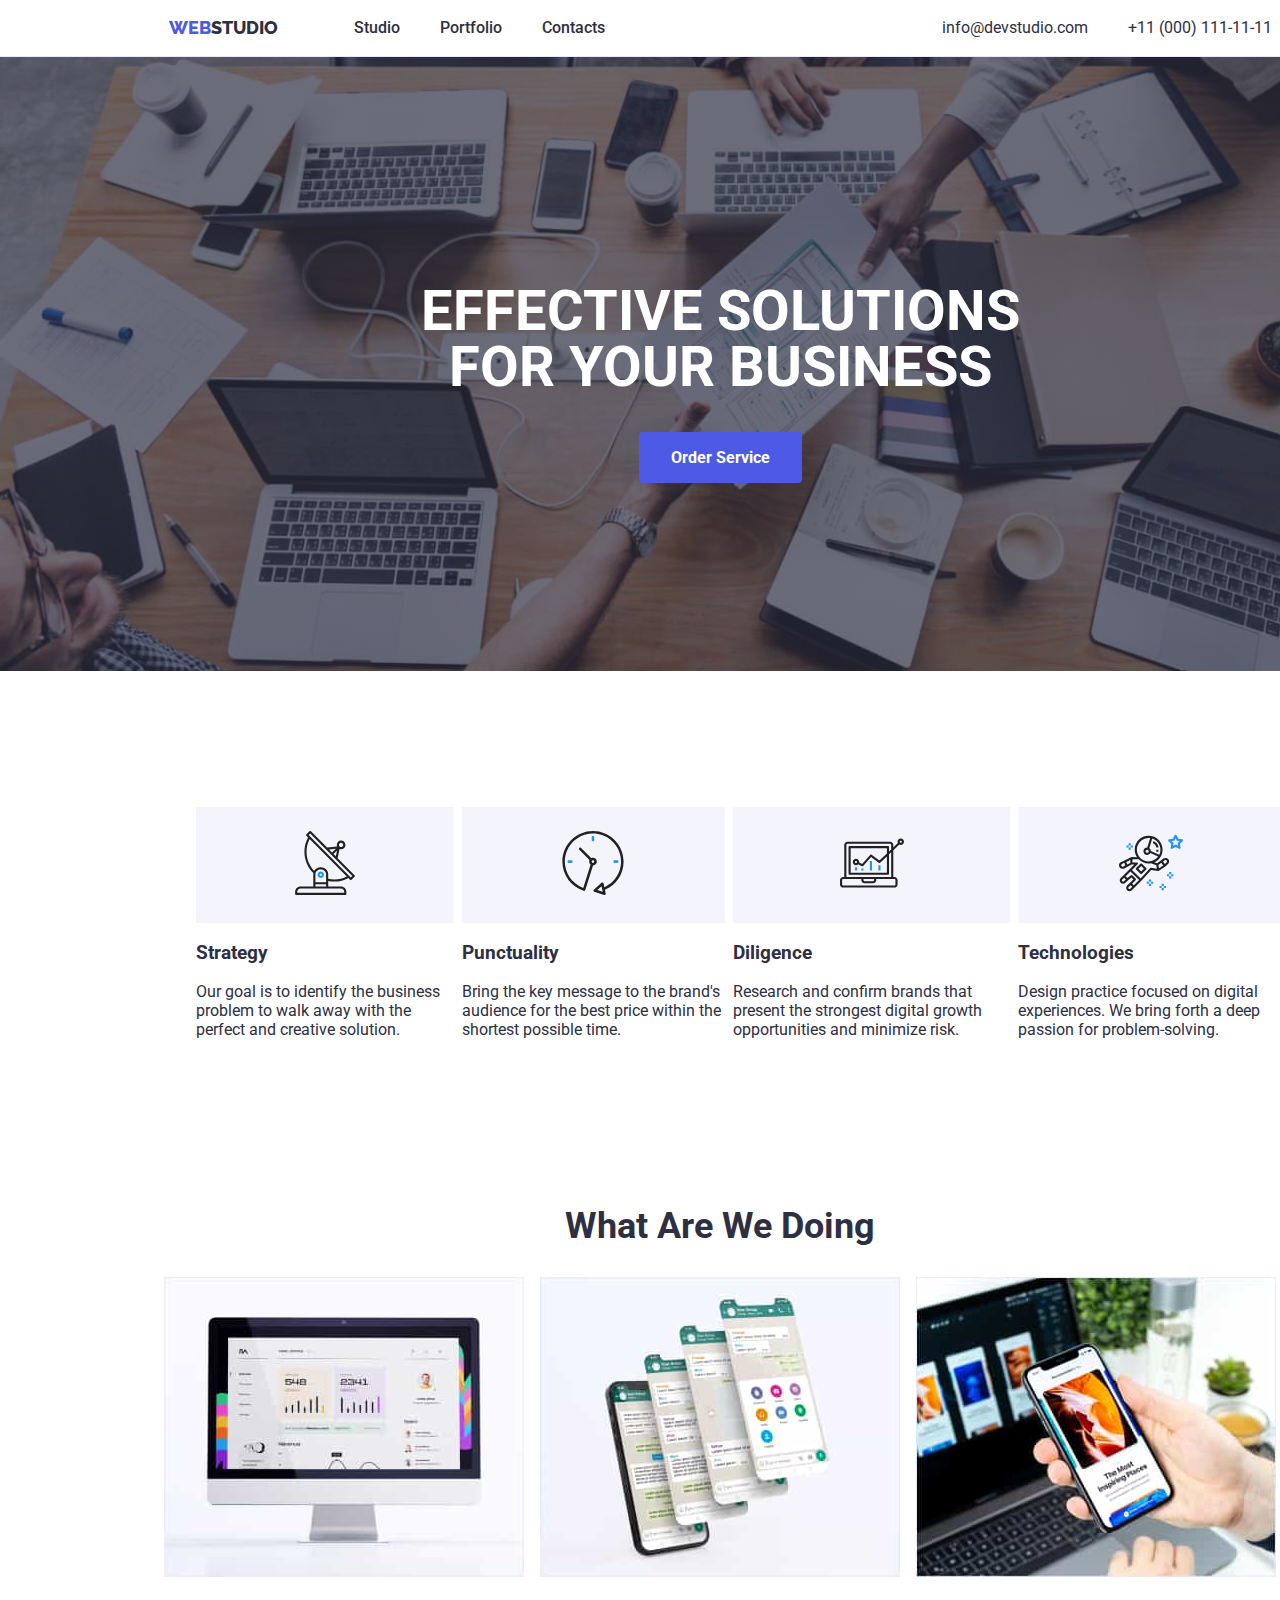
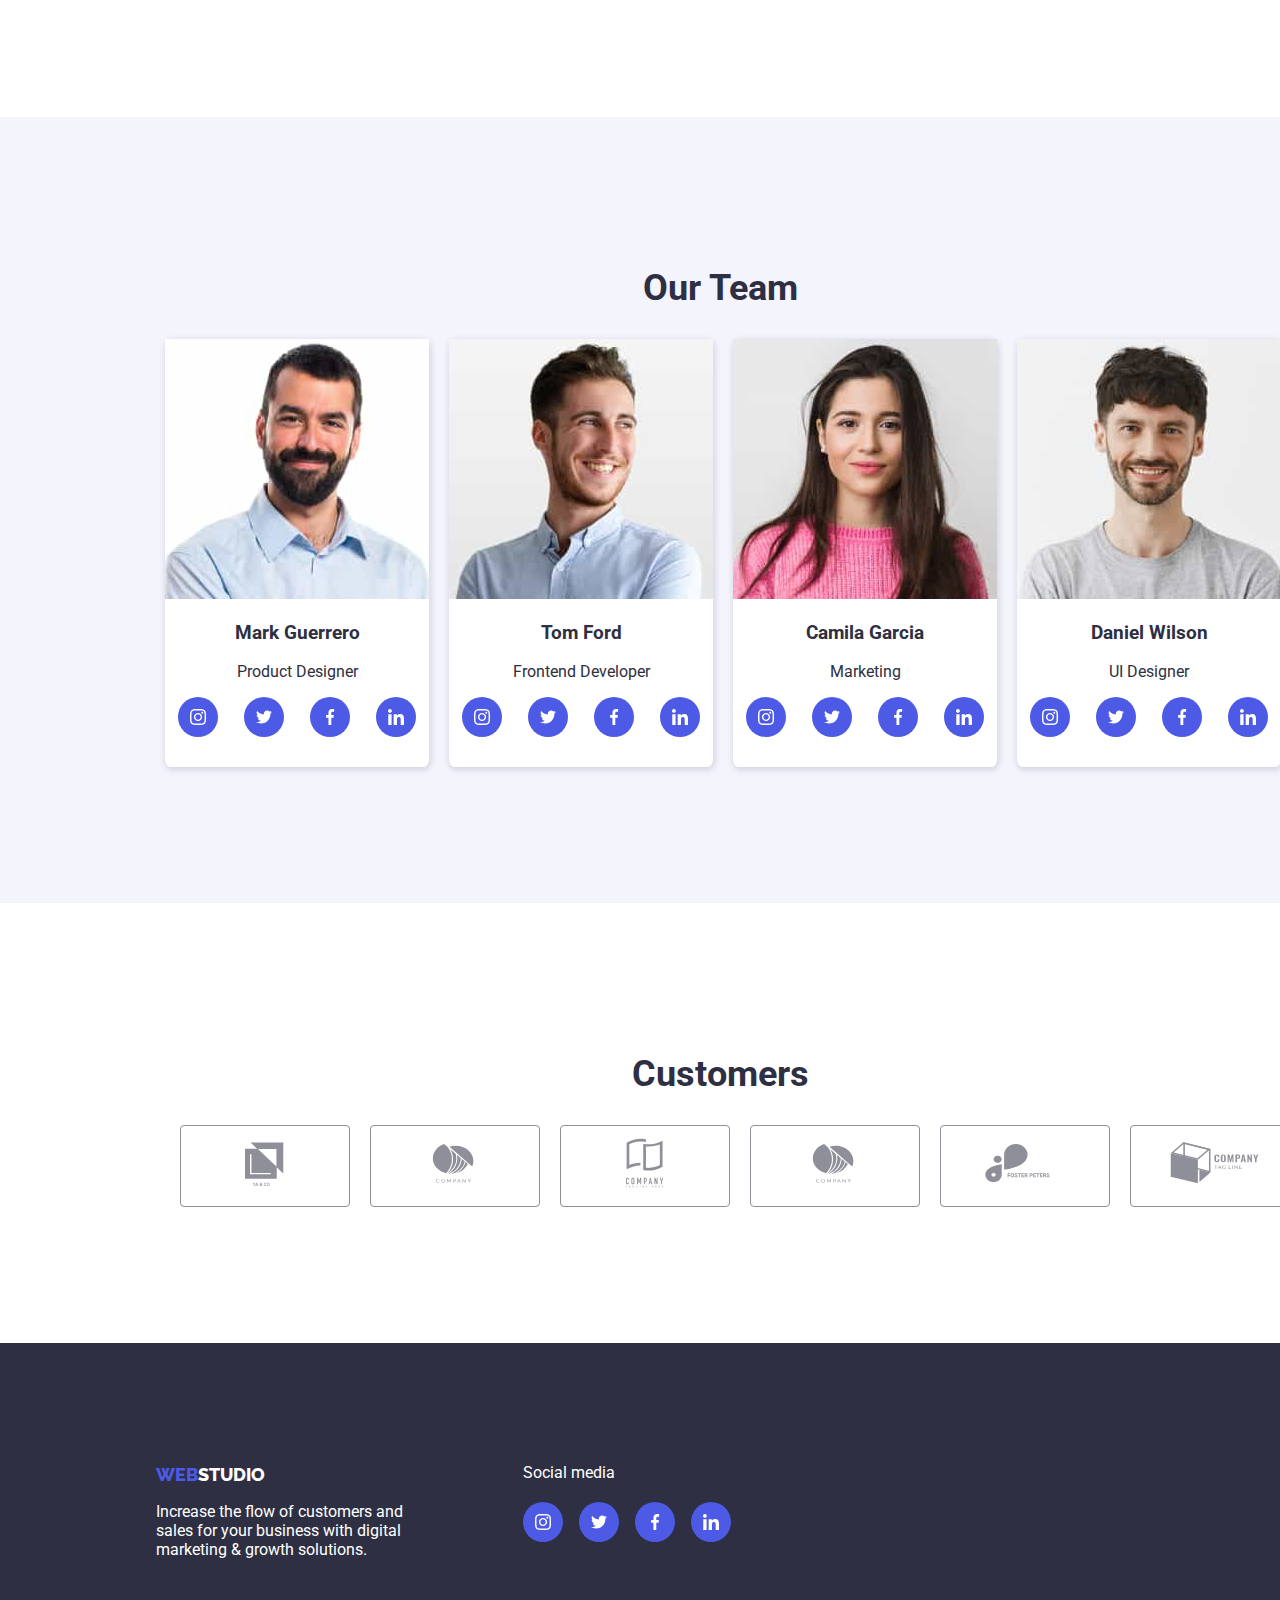
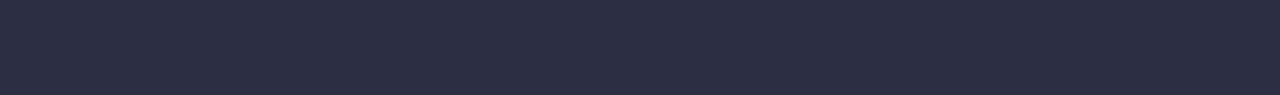
==== index.html @ a93a3306 "Initial commit" ====
<!DOCTYPE html>
<html lang="en">
<head>
    <meta charset="UTF-8">
    <meta name="viewport" content="width=device-width, initial-scale=1.0">
    <title>homework #4</title>
  <!--fonts-->
    <link rel="preconnect" href="https://fonts.googleapis.com">
    <link rel="preconnect" href="https://fonts.gstatic.com" crossorigin>
    <link href="https://fonts.googleapis.com/css2?family=Roboto:wght@400;500;700;900&display=swap" rel="stylesheet">
    
    <link rel="preconnect" href="https://fonts.googleapis.com">
    <link rel="preconnect" href="https://fonts.gstatic.com" crossorigin>
    <link href="https://fonts.googleapis.com/css2?family=Raleway:wght@800&display=swap" rel="stylesheet">
  <!--css-->
<link rel="stylesheet" href="css/style.css" />

</head>

<body>
  <!--start of the header tag-->
  <header class="container header">

  <div class="main-header-container">
            <a class="logo links" href="index.html"><span>WEB</span>STUDIO</a>
        <nav>
            <ul class="menu-main menu">
              <li>
                <a class="menu1 links" href="https://www.figma.com/file/B1m2uk25m1eAgroESAuM2g/Web-Studio-(Version-3.0)?type=design&node-id=0-1&mode=design&t=raKnELDXutW6jLfi-0">Studio</a>
              </li>
              <li>
                <a class="menu2 links" href="portfolio.html">Portfolio</a>
              </li>
              <li>
                <a class="menu3 links" href="https://www.figma.com/file/B1m2uk25m1eAgroESAuM2g/Web-Studio-(Version-3.0)?type=design&node-id=0-1&mode=design&t=raKnELDXutW6jLfi-0">Contacts</a>
              </li>
          </ul>
        </nav>
    </div>
  
         <ul class="menu-contact menu">
              <li>
                <a class="contact1 links" href="https://kateryna-vyshnevetska.github.io/project-WebStudio/">info@devstudio.com</a>
              </li>
              <li>
                <a class="contact2 links" href="tel:+11(000)1111111">+11 (000) 111-11-11</a>
              </li>
          </ul>
 
    </header>
      <!--end of the header tag-->
        <!--start of main tag-->
    <main class="container main-section">
      <section class="section1">
      <h1 class="section1-header">Effective Solutions<br>
       for Your Business</h1>
       <button class="section1-button" type="button">Order Service</button>
       </section>
        <section class="section2 subsections">
          <div class="section-list margin">
          <ul class="section2-list">
             <li class="ethics">
              <div class="ethics-icon">
                  <svg width="64" height="64">
                    <use href="./images/icons.svg#antenna-1"></use>
                  </svg>
              </div>
              <h3>Strategy</h3>
                <p>Our goal is to identify the business problem to walk away with the perfect and creative solution.</p>
             </li>
             <li  class="ethics">
              <div class="ethics-icon">
                <svg width="64" height="64">
                  <use href="./images/icons.svg#clock-1"></use>
                </svg>
              </div>
              <h3>Punctuality</h3>
                <p>Bring the key message to the brand's audience for the best price within the shortest possible time.</p>
             </li>
             <li class="ethics">
              <div class="ethics-icon">
                <svg width="64" height="64">
                  <use href="./images/icons.svg#diagram-1"></use>
                </svg>
              </div>
              <h3>Diligence</h3>
                <p>Research and confirm brands that present the strongest digital growth opportunities and minimize risk.</p>
             </li>
                <li class="ethics">
                  <div class="ethics-icon">
                    <svg width="64" height="64">
                      <use href="./images/icons.svg#astronaut-1"></use>
                    </svg>
                  </div>
                  <h3>Technologies</h3>
                <p>Design practice focused on digital experiences. We bring forth a deep passion for problem-solving.</p>
             </li>
          </ul>
          </div>
          <div class="section2-pic margin">
             <h2 class="section2-list2 section-title">What are we doing</h2>
          <ul class="section2-img menu">
             <li>
               <img src="images/img 1.jpg" alt="Monitor" width="360" height="300">
             </li>
             <li>
               <img src="images/Rectangle 71.jpg" alt="Coversation Window" width="360" height="300">
             </li>
             <li>
               <img src="images/Rectangle 71 (1).jpg" alt="Mobile" width="360" height="300">
             </li>
          </ul>
          </div>
      </section>
      <section class="section3 subsections">
        <h2 class="section3-team section-title">Our Team</h2>
          <ul class="section3-teamlist margin">
             <li class="img1 staff">
               <img src="images/img.jpg" alt="Mark Guerrero" width="264" height="260">
                 <h3>Mark Guerrero</h3>
                 <p>Product Designer</p>
                 <div class="teamlist">
                  <a class="teamlist-icon">
                  <svg width="16" height="16">
                      <use href="./images/icons.svg#instagram-2"></use>
                    </svg>
                  </a>
                  <a class="teamlist-icon">
                    <svg width="16" height="16">
                      <use href="./images/icons.svg#twitter-1"></use>
                    </svg>
                  </a>
                  <a class="teamlist-icon">
                    <svg width="16" height="16">
                      <use href="./images/icons.svg#facebook-1"></use>
                    </svg>
                  </a>
                  <a class="teamlist-icon">
                    <svg width="16" height="16">
                      <use href="./images/icons.svg#linkedin-1"></use>
                    </svg>
                  </a>
                 </div>
             </li>
             <li class="img2 staff">
                <img src="images/img (1).jpg" alt="Tom Ford" width="264" height="260">
                 <h3>Tom Ford</h3>
                 <p>Frontend Developer</p>
                <div class="teamlist">
                  <a class="teamlist-icon">
                    <svg width="16" height="16">
                      <use href="./images/icons.svg#instagram-2"></use>
                    </svg>
                  </a>
                  <a class="teamlist-icon">
                    <svg width="16" height="16">
                      <use href="./images/icons.svg#twitter-1"></use>
                    </svg>
                  </a>
                  <a class="teamlist-icon">
                    <svg width="16" height="16">
                      <use href="./images/icons.svg#facebook-1"></use>
                    </svg>
                  </a>
                  <a class="teamlist-icon">
                    <svg width="16" height="16">
                      <use href="./images/icons.svg#linkedin-1"></use>
                    </svg>
                  </a>
                </div>
             </li>
             <li class="img3 staff">
                <img src="images/img (2).jpg" alt="Camila Garcia" width="264" height="260">
                 <h3>Camila Garcia</h3>
                 <p>Marketing</p>
                <div class="teamlist">
                  <a class="teamlist-icon">
                    <svg width="16" height="16">
                      <use href="./images/icons.svg#instagram-2"></use>
                    </svg>
                  </a>
                  <a class="teamlist-icon">
                    <svg width="16" height="16">
                      <use href="./images/icons.svg#twitter-1"></use>
                    </svg>
                  </a>
                  <a class="teamlist-icon">
                    <svg width="16" height="16">
                      <use href="./images/icons.svg#facebook-1"></use>
                    </svg>
                  </a>
                  <a class="teamlist-icon">
                    <svg width="16" height="16">
                      <use href="./images/icons.svg#linkedin-1"></use>
                    </svg>
                  </a>
                </div>
             </li>
             <li class="img4 staff">
                <img src="images/img (3).jpg" alt="Daniel Wilson" width="264" height="260">
                 <h3>Daniel Wilson</h3>
                 <p>UI Designer</p>
                <div class="teamlist">
                  <a class="teamlist-icon">
                    <svg width="16" height="16">
                      <use href="./images/icons.svg#instagram-2"></use>
                    </svg>
                  </a>
                  <a class="teamlist-icon">
                    <svg width="16" height="16">
                      <use href="./images/icons.svg#twitter-1"></use>
                    </svg>
                  </a>
                  <a class="teamlist-icon">
                    <svg width="16" height="16">
                      <use href="./images/icons.svg#facebook-1"></use>
                    </svg>
                  </a>
                  <a class="teamlist-icon">
                    <svg width="16" height="16">
                      <use href="./images/icons.svg#linkedin-1"></use>
                    </svg>
                  </a>
                </div>
             </li>  
            </ul>
       </section>

       <section class="customers subsections">
          <h2 class="section4-team section-title">Customers</h2>
          <ul class="customer-links">
            <li class="customer-links-icon">
              <a href="#">
                <svg height="56" width="104">
                  <use href="./images/icons.svg#Logo-6"></use>
                </svg>
              </a>
            </li>
            <li class="customer-links-icon">
              <a href="#">
                <svg height="56" width="104">
                  <use href="./images/icons.svg#Logo-5"></use>
                </svg>
              </a>
            </li>
            <li class="customer-links-icon">
              <a href="#">
                <svg height="56" width="104">
                  <use href="./images/icons.svg#Logo-4"></use>
                </svg>
              </a>
            </li>
            <li class="customer-links-icon">
              <a href="#">
                <svg height="56" width="104">
                  <use href="./images/icons.svg#Logo-3"></use>
                </svg>
              </a>
            </li>
            <li class="customer-links-icon">
              <a href="#">
                <svg height="56" width="104">
                  <use href="./images/icons.svg#Logo-2"></use>
                </svg>
              </a>
            </li>
            <li class="customer-links-icon">
              <a href="#">
                <svg height="56" width="104">
                  <use href="./images/icons.svg#Logo-1"></use>
                </svg>
              </a>
            </li>
          </ul>
       </section>
</main>
<!--end of main tag-->

<!--start of footer tag-->
<footer class="container footer">
  <section class="footer-section">
  <div class="foot margin">
       <a class="footer-logo links" href="http://github.com/webstudio-is"><span>WEB</span>STUDIO</a>
       <p class="footer-details">Increase the flow of customers and <br> sales for your business with digital<br>marketing & growth solutions.
       </p>
  </div>
  <div class="footer-icon">
     <a class="footer-details">Social media</a>
     <div class="footer-icons">
      <a class="footerlist-icon">
        <svg width="16" height="16">
          <use href="./images/icons.svg#instagram-2"></use>
        </svg>
      </a>
      <a class="footerlist-icon">
        <svg width="16" height="16">
          <use href="./images/icons.svg#twitter-1"></use>
        </svg>
      </a>
      <a class="footerlist-icon">
        <svg width="16" height="16">
          <use href="./images/icons.svg#facebook-1"></use>
        </svg>
      </a>
      <a class="footerlist-icon">
        <svg width="16" height="16">
          <use href="./images/icons.svg#linkedin-1"></use>
        </svg>
      </a>
      </div>
  </div>
  </section>
 </footer>
<!--end of footer tag-->

</body>



</html>
---- css/style.css ----
:root {
    --IRIS: #4D5AE5;
    --NAVY-BLUE: #2E2F42;
    --WHITE: #FFFFFF;
    --CLOUD: #F4F4FD;
    --CORNFLOWER: #E7E9FC;
    --OCEAN: #404BBF;
  }
/*General Styles*/
body {
    font-family: "Roboto", sans-serif;
    color: var(--NAVY-BLUE);
    margin: 0 auto;
    max-width: 1440px;
      }
.section-title {
    text-align: center;
    font-family: "Roboto", sans-serif;
    font-weight: 700;
    font-size: 36px;
    text-transform: capitalize;
    }
.container {
    width: 1440px;
}
.margin {
    margin-left: 156px;
}
.header, .menu, ul.section2-list {
    justify-content: space-around; 
}
/*end of general*/
/*header section*/
.header {
    border-bottom: 1px solid var(--CORNFLOWER);
    display: flex;
    align-items: center;
}
.main-header-container {
    display: flex;
    align-items: center; 
}
.menu {
    list-style: none;
    padding: 0%;
    display: flex;
    align-items: center;
}
.links { 
    text-decoration: none;
    color: inherit;
}
.links:hover, .links:focus {
    color: var(--IRIS);
}
 /*logo section*/
.logo {
    color: var(--NAVY-BLUE);
    font-family: "Raleway", sans-serif;
    font-weight: 800;
    font-size: 18px;
    line-height: 1.3125em;
    letter-spacing: 3%;
    margin-right: 76px;
}
.logo span {
    color: var(--IRIS);
}
.logo:hover, .logo:focus {
    color: var(--IRIS);
}
.logo span:hover, .logo span:focus{
    color:var(--NAVY-BLUE);
}
/*end of logo section*/
.menu-main {
    font-family: inherit;
    font-weight: 500;
    font-size: 16px;
    line-height: 1.5em;
    letter-spacing: 2%;
    gap: 40px;
}
.menu-contact {
    font-family: inherit;
    font-weight: 400;
    font-size: 16px;
    line-height: 1.5em;
    letter-spacing: 2%;
    gap: 40px;
}
/*end of header section*/
/*main section*/
.section-list, .section2-pic {
    width: 1128px;
 }
 main.main-section .section1 {
   background: linear-gradient(rgba(46, 47, 66, 0.7), rgba(46, 47, 66, 0.7)), 
   url("../images/people-office\ header.jpg");
   background-size: cover;
   background-repeat: no-repeat;
   color: var(--WHITE);
     }
.section1 {
    padding-top: 188px;
    padding-bottom: 188px;
    text-align: center;
}
.section1-header {
    font-weight: 700;
    font-size: 56px;
    line-height: 1em;
    letter-spacing: 2%;
    text-align: center;
    text-transform: uppercase;
}
.section1-button {
  background-color: var(--IRIS);
  font-family: inherit;
  font-weight: 700;
  cursor: pointer;
  color: var(--WHITE);
  font-size: 16px;
  border: none;
  border-radius: 4px;
  padding: 16px 32px;
}
ul.section2-list {
    list-style: none;
    display: flex;
    gap: 8px;
    align-items: center
}
.section1-button:hover, .section1-button:focus {
      background-color: var(--WHITE);
      color: var(--IRIS);
       }
.section2-list2 {
    padding-top: 120px;
}
.section3 {
    background-color: var(--CLOUD);
}
ul.section3-teamlist{
    list-style: none;
    display: flex;
    gap: 20px;
    align-items: center;
    margin-left: 125px;
 }
li.staff {
    box-shadow: 1px 2px 6px 1px #2E2F4229;
    background-color: var(--WHITE);
    text-align: center;
    width: 264px;
    height: 428px;
    border-radius: 2%;
 }
.subsections {
    padding-top: 120px;
    padding-bottom: 120px;
}
 /*end of main section*/
 /*footer section*/
.footer-logo {
    color: var(--WHITE);
        font-family: "Raleway", sans-serif;
        font-weight: 800;
        font-size: 18px;
        line-height: 1.3125em;
        letter-spacing: 3%;
 }
.footer-logo span {
    color: var(--IRIS);
}
.footer-logo:hover, .footer-logo:focus {
    color:var(--IRIS) ;
}
.footer-logo span:hover, .footer-logo span:focus {
    color: var(--WHITE);
}
.footer {
    display: flex;
    background-color: var(--NAVY-BLUE);
    padding-top: 120px;
    padding-bottom: 120px;
    }
.footer-details {
    color: var(--WHITE);
}

.footer-section {
    display: flex;
    gap: 120px;
}
/*end of footer section*/

/*icon styling*/
.ethics-icon {
    padding: 24px 0;
    text-align: center;
    background-color: var(--CLOUD);
    }
.teamlist {
    display: flex;
    justify-content: space-around;
  }
.teamlist-icon {
    background-color: var(--IRIS);
    fill: var(--WHITE);
    height: 40px;
    width: 40px;
    border-radius: 50%;
    display: flex;
    align-items: center;
    justify-content: center;
}
.teamlist-icon:hover, .teamlist-icon:focus {
    background-color: var(--IRIS);
        color: var(--CORNFLOWER);
}
.customer-links {
    list-style: none;
    display: flex;
    justify-content:center;
    gap: 20px;
}
.customer-links-icon{ 
    border: 1px solid #8e8f99;
    padding: 10px 32px;
    border-radius: 4px;
}
.customer-links-icon svg {
    fill: #8e8f99;
}
.customer-links-icon:hover,
.customer-links-icon:focus {
    border-color: var(--IRIS);
}
.customer-links-icon svg:hover,
.customer-links-icon svg:focus {
    fill: var(--IRIS);
}
.footer-icons {
    display: flex;
    gap: 16px;
    padding-top: 20px;
}
.footerlist-icon  {
        background-color: var(--IRIS);
        fill: var(--WHITE);
        height: 40px;
        width: 40px;
        border-radius: 50%;
        display: flex;
        align-items: center;
        justify-content: center;
}
.footerlist-icon:hover, .footerlist-icon:focus {
    background-color: var(--WHITE);
    fill: var(--IRIS);
}

/*end of icon styling*/
/*portfolio*/
.portbutton {
    display: flex;
    justify-content:center;
    gap: 24px;
    padding-top: 120px;
    padding-bottom: 50px;
  }
.click {
    background-color: var(--CORNFLOWER);
        color: var(--IRIS);
        font-family: inherit;
        font-weight: 700;
        cursor: pointer;
        width: 116px;
        height: 48px;
        font-size: 16px;
        border: 1px;
        border-radius: 4px;
        padding: 12px 24px;
  }
  .click:hover, .click:focus {
    background-color: var(--IRIS);
    color: var(--CORNFLOWER);
  }
.portmain ul {
    width:100%;
    flex-wrap: wrap;
    padding-bottom: 120px;
   
}
.portmain li {
    width: 25%;
 }
 .project-portfolio {
    border-radius: 1%;
    height: 420px;
    
 }
.project-portfolio:hover, .project-portfolio:focus {
box-shadow: 1px 2px 6px 1px #2E2F4229;
background-color: var(--WHITE);

} 

.project-caption {
    margin-left: 15px;
}
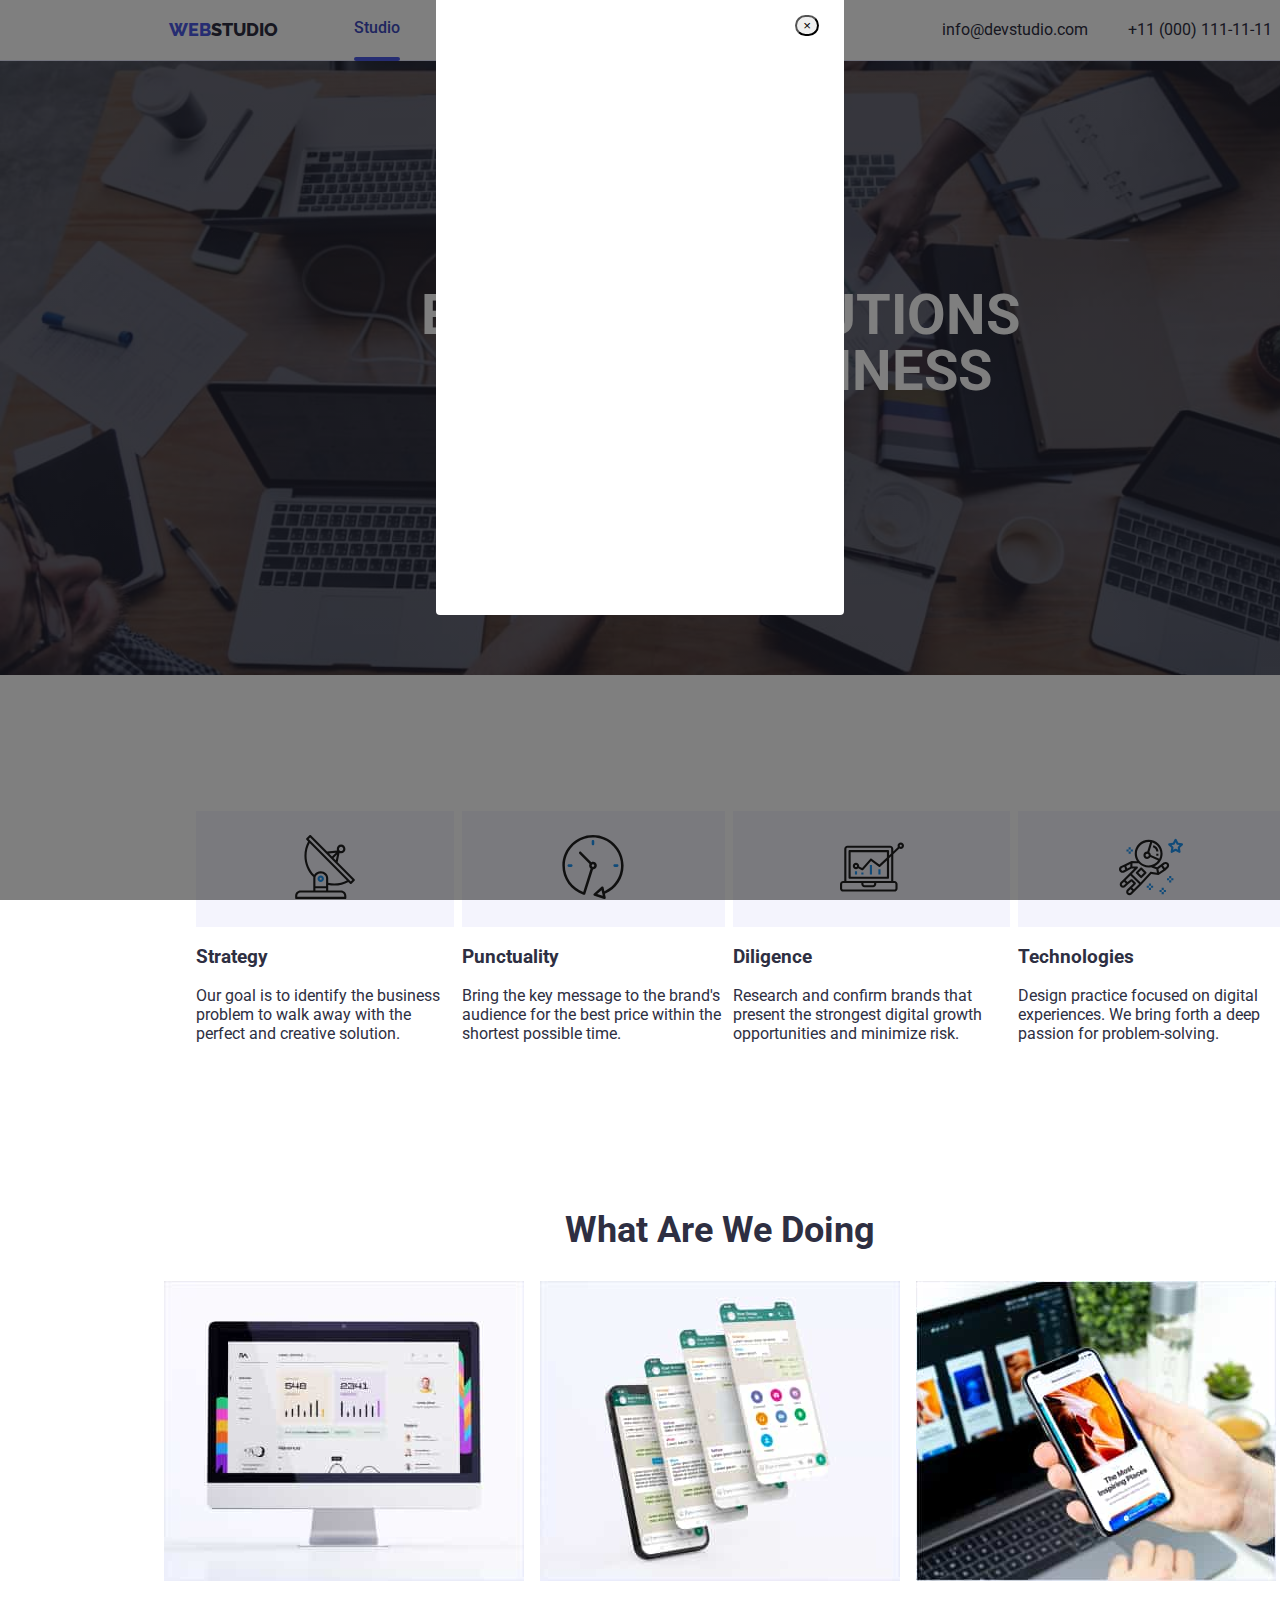
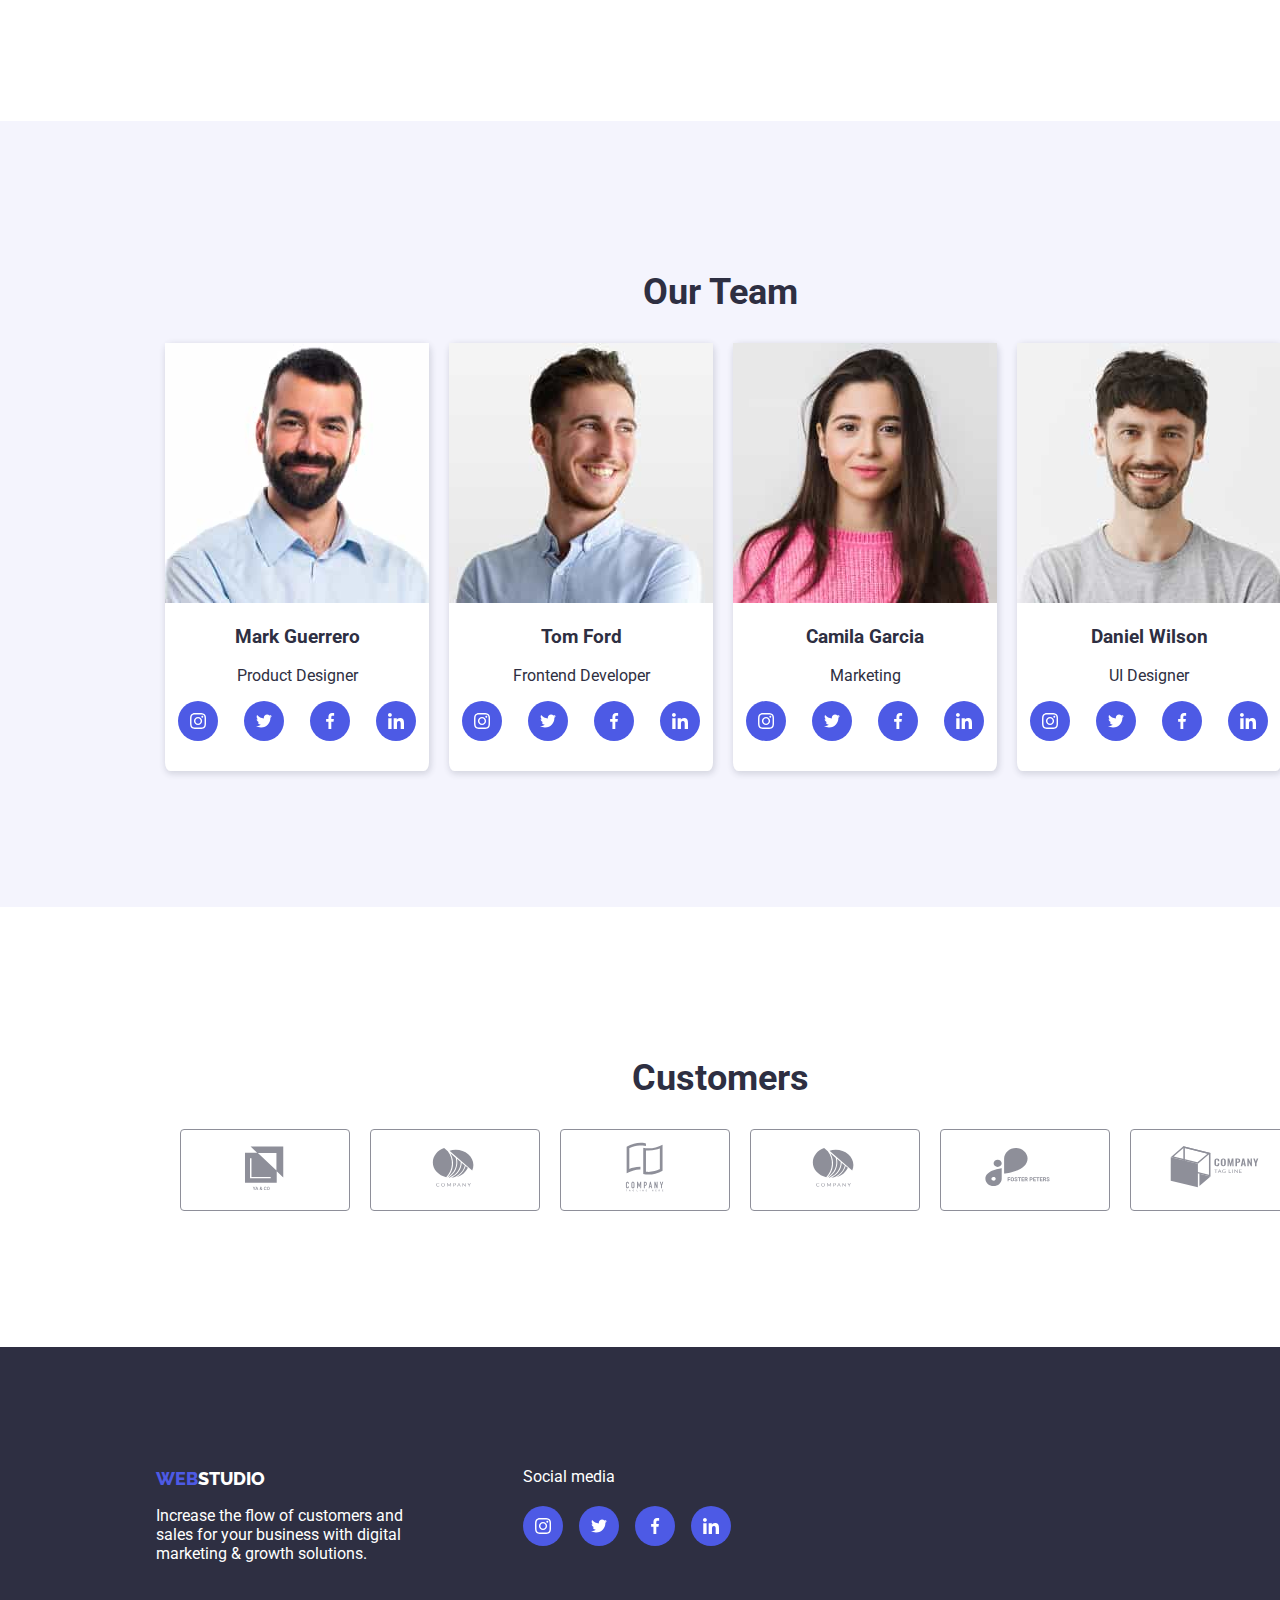
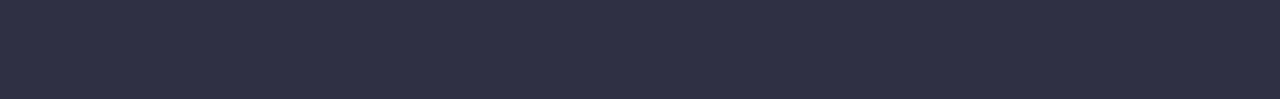
==== commit 5aa27336: "Updated index.html and style.css" ====
--- a/index.html
+++ b/index.html
@@ -3,7 +3,7 @@
 <head>
     <meta charset="UTF-8">
     <meta name="viewport" content="width=device-width, initial-scale=1.0">
-    <title>homework #4</title>
+    <title>homework #5</title>
   <!--fonts-->
     <link rel="preconnect" href="https://fonts.googleapis.com">
     <link rel="preconnect" href="https://fonts.gstatic.com" crossorigin>
@@ -26,7 +26,7 @@
         <nav>
             <ul class="menu-main menu">
               <li>
-                <a class="menu1 links" href="https://www.figma.com/file/B1m2uk25m1eAgroESAuM2g/Web-Studio-(Version-3.0)?type=design&node-id=0-1&mode=design&t=raKnELDXutW6jLfi-0">Studio</a>
+                <a class="menu1 links active" href="index.html">Studio</a>
               </li>
               <li>
                 <a class="menu2 links" href="portfolio.html">Portfolio</a>
@@ -37,8 +37,7 @@
           </ul>
         </nav>
     </div>
-  
-         <ul class="menu-contact menu">
+           <ul class="menu-contact menu">
               <li>
                 <a class="contact1 links" href="https://kateryna-vyshnevetska.github.io/project-WebStudio/">info@devstudio.com</a>
               </li>
@@ -46,17 +45,21 @@
                 <a class="contact2 links" href="tel:+11(000)1111111">+11 (000) 111-11-11</a>
               </li>
           </ul>
- 
-    </header>
+     </header>
       <!--end of the header tag-->
         <!--start of main tag-->
     <main class="container main-section">
       <section class="section1">
       <h1 class="section1-header">Effective Solutions<br>
        for Your Business</h1>
-       <button class="section1-button" type="button">Order Service</button>
-       </section>
-        <section class="section2 subsections">
+       <button class="section1-button data-modal-open" type="button">Order Service</button>
+      <div class="modal">
+        <div class="data-modal">
+            <button type="button" class="close-button data-modal-close">&times;</button>
+        </div>
+      </div>
+      </section>
+       <section class="section2 subsections">
           <div class="section-list margin">
           <ul class="section2-list">
              <li class="ethics">
@@ -225,7 +228,6 @@
              </li>  
             </ul>
        </section>
-
        <section class="customers subsections">
           <h2 class="section4-team section-title">Customers</h2>
           <ul class="customer-links">
@@ -275,7 +277,6 @@
        </section>
 </main>
 <!--end of main tag-->
-
 <!--start of footer tag-->
 <footer class="container footer">
   <section class="footer-section">
@@ -312,7 +313,7 @@
   </section>
  </footer>
 <!--end of footer tag-->
-
+<script src="./js/modal.js"></script>
 </body>
 
 
--- a/css/style.css
+++ b/css/style.css
@@ -89,6 +89,19 @@
     letter-spacing: 2%;
     gap: 40px;
 }
+.active {
+    color: var(--OCEAN);
+}
+.active::after {
+    content: " ";
+    display: block;
+    height: 4px;
+    width: 100%;
+    border-radius: 2px;
+    background-color: var(--IRIS);
+    position: relative;
+    top: 16.5px;
+}
 /*end of header section*/
 /*main section*/
 .section-list, .section2-pic {
@@ -125,6 +138,40 @@
   border-radius: 4px;
   padding: 16px 32px;
 }
+.modal {
+    background-color: rgba(0, 0, 0, 0.5);
+    position: absolute;
+    top: 0;
+    left: 0;
+    width: 100%;
+    height: 100%;
+    display: flex;
+    align-items: center;
+    justify-content: center;
+    
+
+}
+.data-modal {
+    background-color: var(--WHITE);
+    border-radius: 4px;
+    width:408px;
+    height:620px;
+    display: flex;
+    justify-content: end;
+    align-items: start;
+    position: relative;
+    top: -145px;
+}
+.close-button {
+    position: relative;
+    top: 20px;
+    right: 25px;
+    border-radius: 24px;
+}
+.is-hidden {
+    visibility:hidden;
+}
+
 ul.section2-list {
     list-style: none;
     display: flex;
@@ -204,7 +251,7 @@
 .teamlist {
     display: flex;
     justify-content: space-around;
-  }
+}
 .teamlist-icon {
     background-color: var(--IRIS);
     fill: var(--WHITE);
@@ -260,7 +307,6 @@
     background-color: var(--WHITE);
     fill: var(--IRIS);
 }
-
 /*end of icon styling*/
 /*portfolio*/
 .portbutton {
@@ -269,7 +315,7 @@
     gap: 24px;
     padding-top: 120px;
     padding-bottom: 50px;
-  }
+}
 .click {
     background-color: var(--CORNFLOWER);
         color: var(--IRIS);
@@ -282,31 +328,51 @@
         border: 1px;
         border-radius: 4px;
         padding: 12px 24px;
-  }
-  .click:hover, .click:focus {
+}
+.click:hover, .click:focus {
     background-color: var(--IRIS);
     color: var(--CORNFLOWER);
-  }
+}
 .portmain ul {
     width:100%;
     flex-wrap: wrap;
     padding-bottom: 120px;
-   
 }
 .portmain li {
     width: 25%;
- }
+}
  .project-portfolio {
     border-radius: 1%;
     height: 420px;
-    
- }
+    overflow: hidden;
+}
 .project-portfolio:hover, .project-portfolio:focus {
 box-shadow: 1px 2px 6px 1px #2E2F4229;
 background-color: var(--WHITE);
-
 } 
-
 .project-caption {
     margin-left: 15px;
-}+}
+.project-img {
+    position: relative;
+    overflow: hidden;
+}
+.project-img-caption {
+    position: absolute;
+    background-color: rgba(77, 90, 229, 1);
+    color: var(--WHITE);
+    width: 100%;
+    height: 100%;
+    top: 0;
+    left: 0;
+    opacity: 0;
+    transform: translateY(100%);
+    transition: transform 0.25s cubic-bezier(0.4, 0, 0.2, 1);
+ }
+ .project-portfolio:hover .project-img-caption {
+    opacity: 1;
+    transform: translateY(0);
+ }
+ .project-img-caption p {
+    padding: 40px 32px;
+ }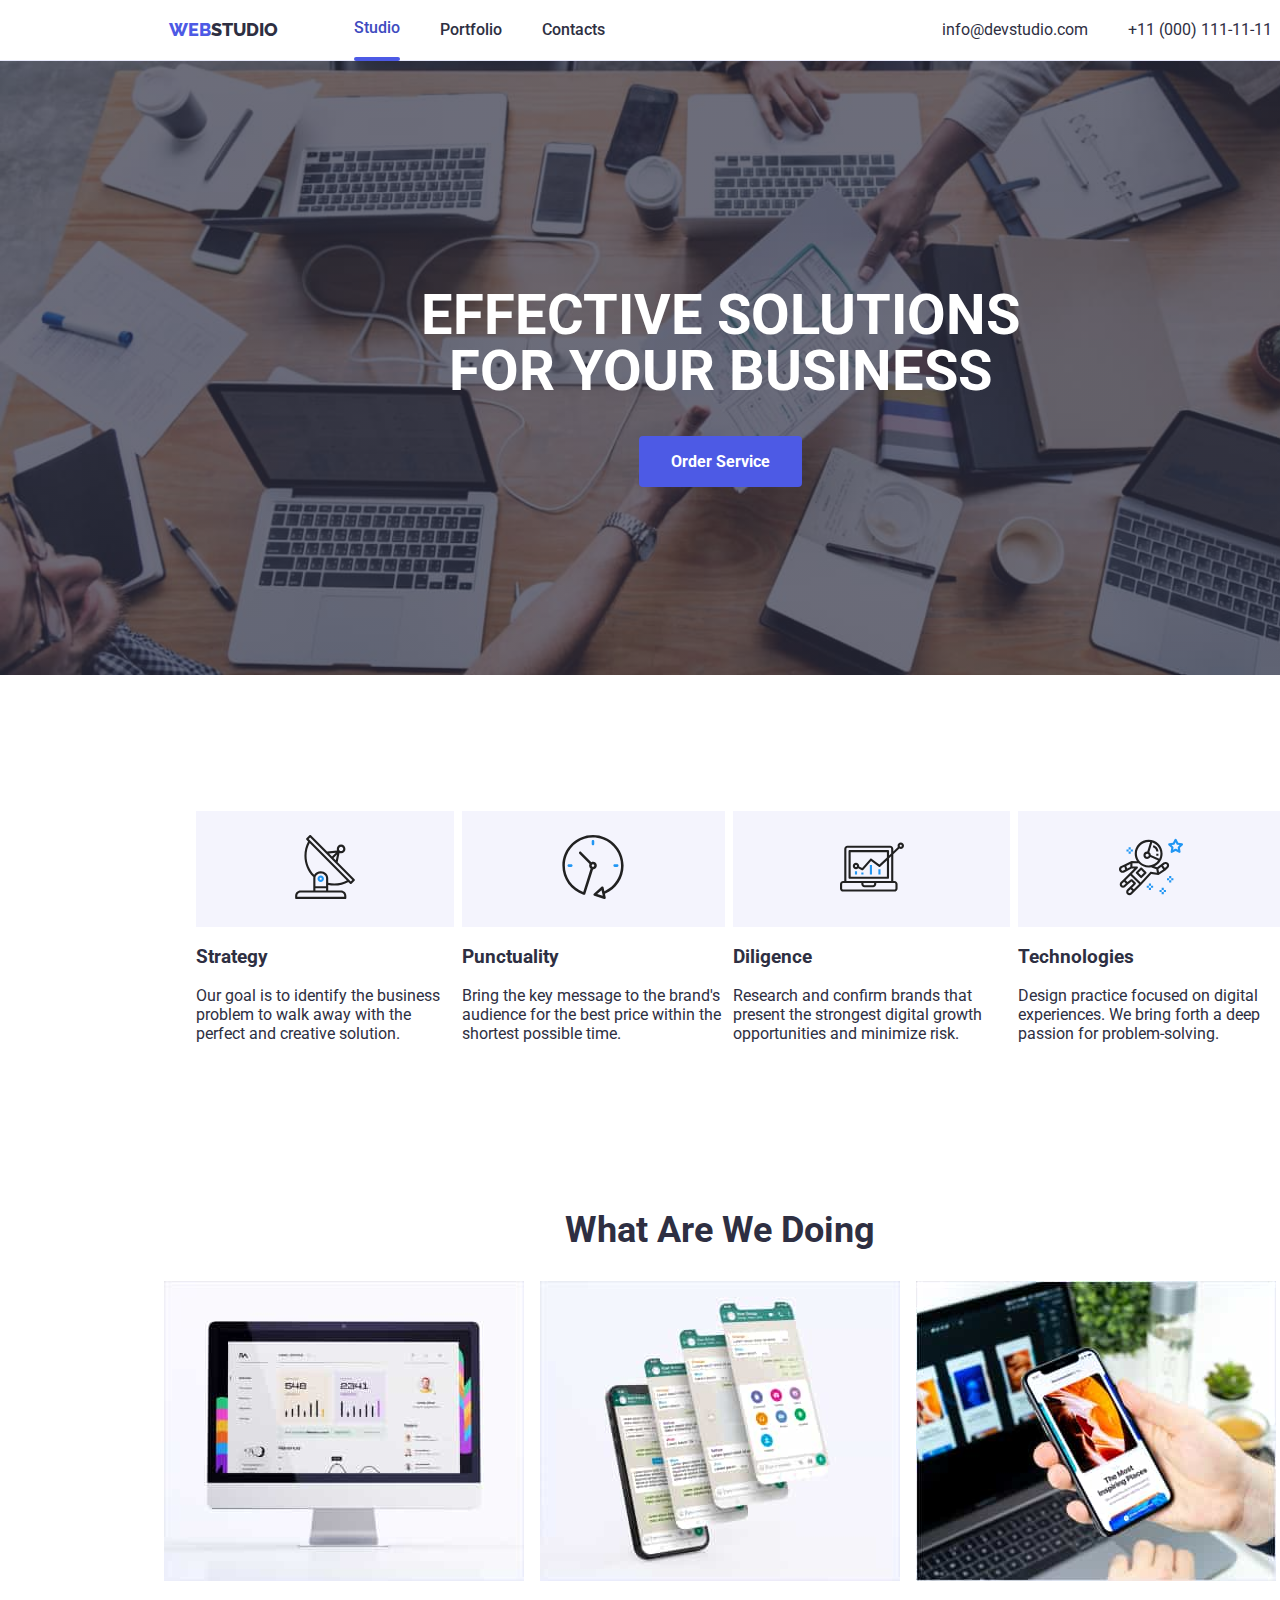
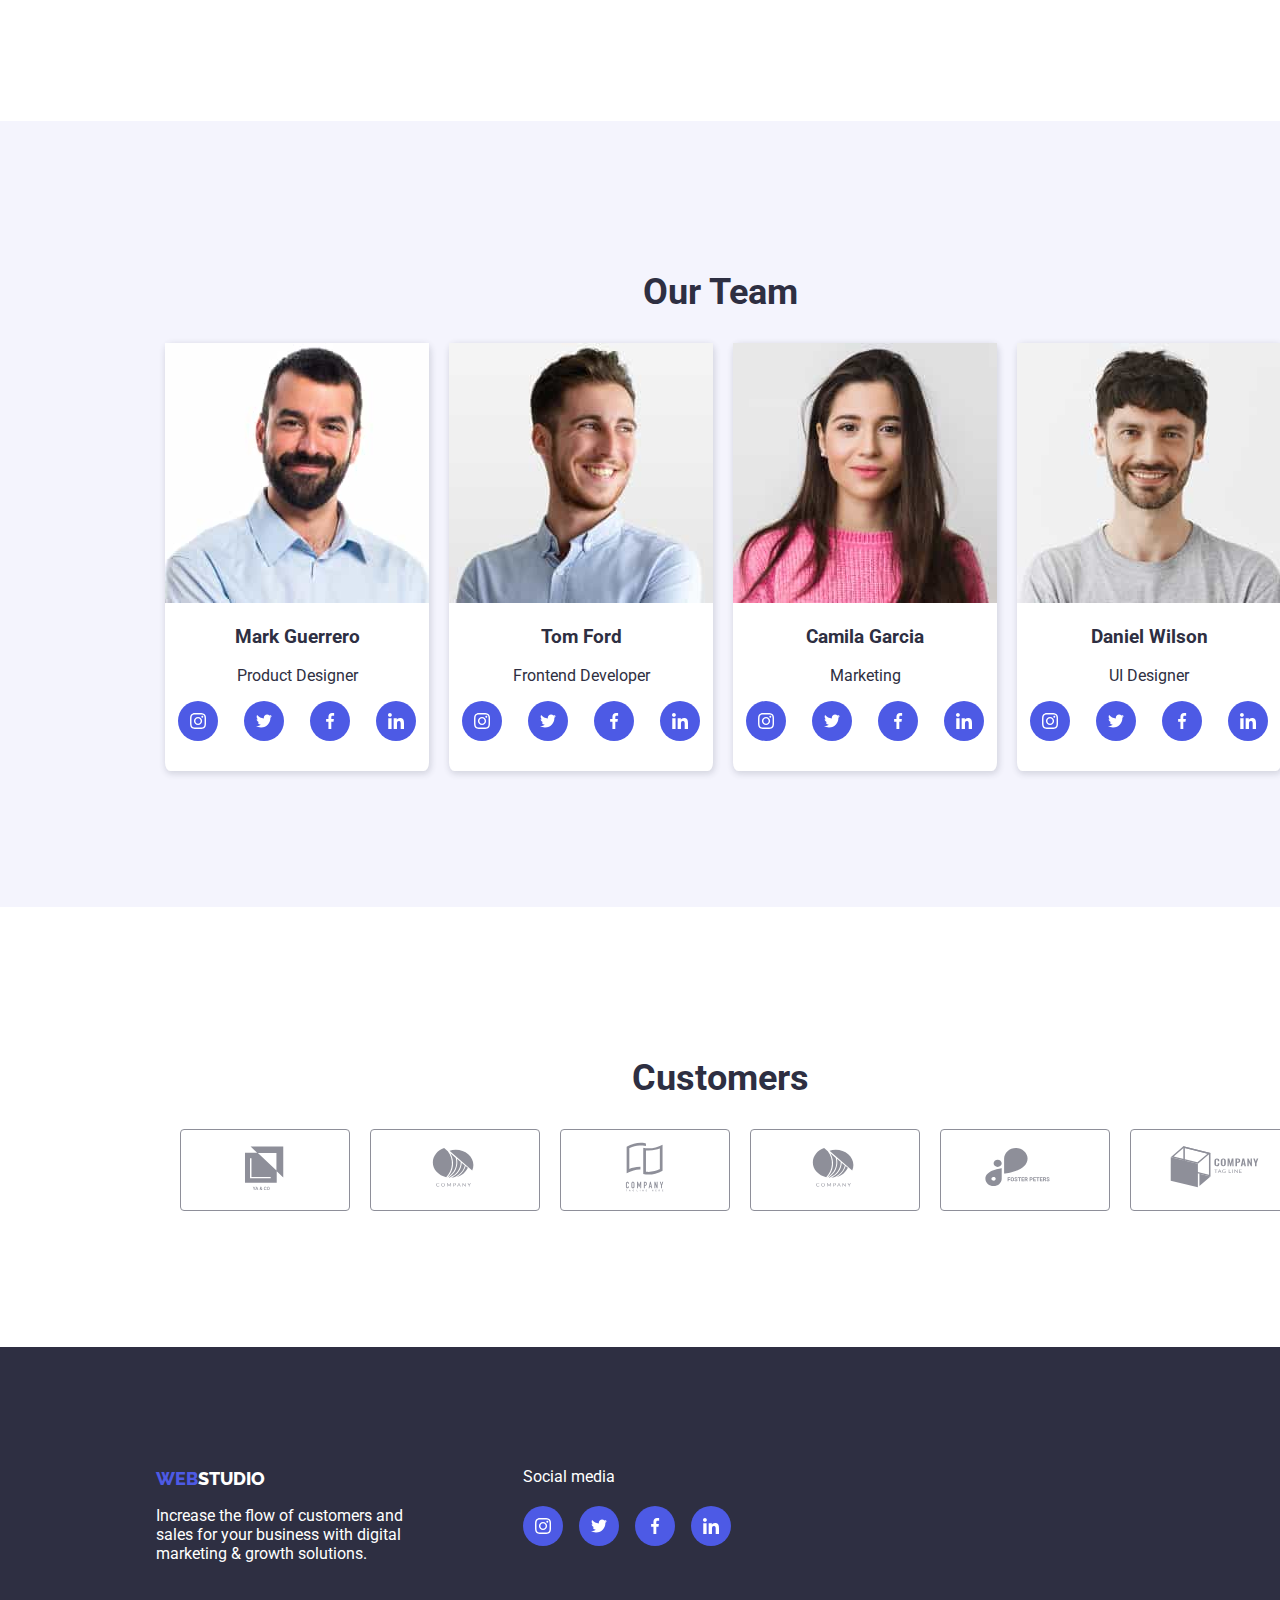
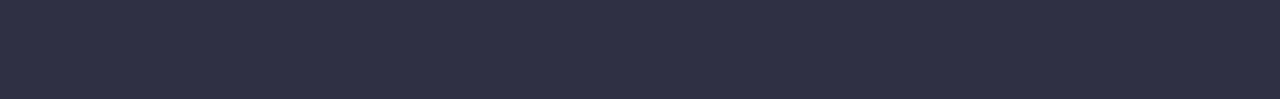
==== commit 1f2cb444: "Updated index.html, portfolio.html and styles.css" ====
--- a/index.html
+++ b/index.html
@@ -52,10 +52,10 @@
       <section class="section1">
       <h1 class="section1-header">Effective Solutions<br>
        for Your Business</h1>
-       <button class="section1-button data-modal-open" type="button">Order Service</button>
-      <div class="modal">
-        <div class="data-modal">
-            <button type="button" class="close-button data-modal-close">&times;</button>
+       <button class="section1-button" type="button" data-modal-open>Order Service</button>
+      <div class="popup is-hidden" data-modal>
+        <div class="modal">
+            <button type="button" class="close-button" data-modal-close>&times;</button>
         </div>
       </div>
       </section>
@@ -313,7 +313,7 @@
   </section>
  </footer>
 <!--end of footer tag-->
-<script src="./js/modal.js"></script>
+<script src="./js/modal.js" type="text/javascript"></script>
 </body>
 
 
--- a/css/style.css
+++ b/css/style.css
@@ -139,39 +139,33 @@
   padding: 16px 32px;
 }
 .modal {
-    background-color: rgba(0, 0, 0, 0.5);
-    position: absolute;
-    top: 0;
-    left: 0;
-    width: 100%;
-    height: 100%;
-    display: flex;
-    align-items: center;
-    justify-content: center;
-    
-
-}
-.data-modal {
+    width: 408px;
+    height: 584px;
     background-color: var(--WHITE);
     border-radius: 4px;
-    width:408px;
-    height:620px;
-    display: flex;
-    justify-content: end;
-    align-items: start;
-    position: relative;
-    top: -145px;
 }
 .close-button {
     position: relative;
     top: 20px;
-    right: 25px;
-    border-radius: 24px;
+    left: 170px;
+    border-radius: 100px;
 }
 .is-hidden {
-    visibility:hidden;
-}
-
+    pointer-events: none;
+    opacity: 0;
+}
+.popup {
+    width: 100%;
+    height: 100%;
+    background-color:  rgba(0, 0, 0, 0.4);
+    position: fixed;
+    top: 0;
+    left: 0;
+    display: flex;
+    justify-content: center;
+    align-items: center;
+    transition: opacity 250ms cubic-bezier(0.4, 0, 0.2, 1);
+}
 ul.section2-list {
     list-style: none;
     display: flex;
